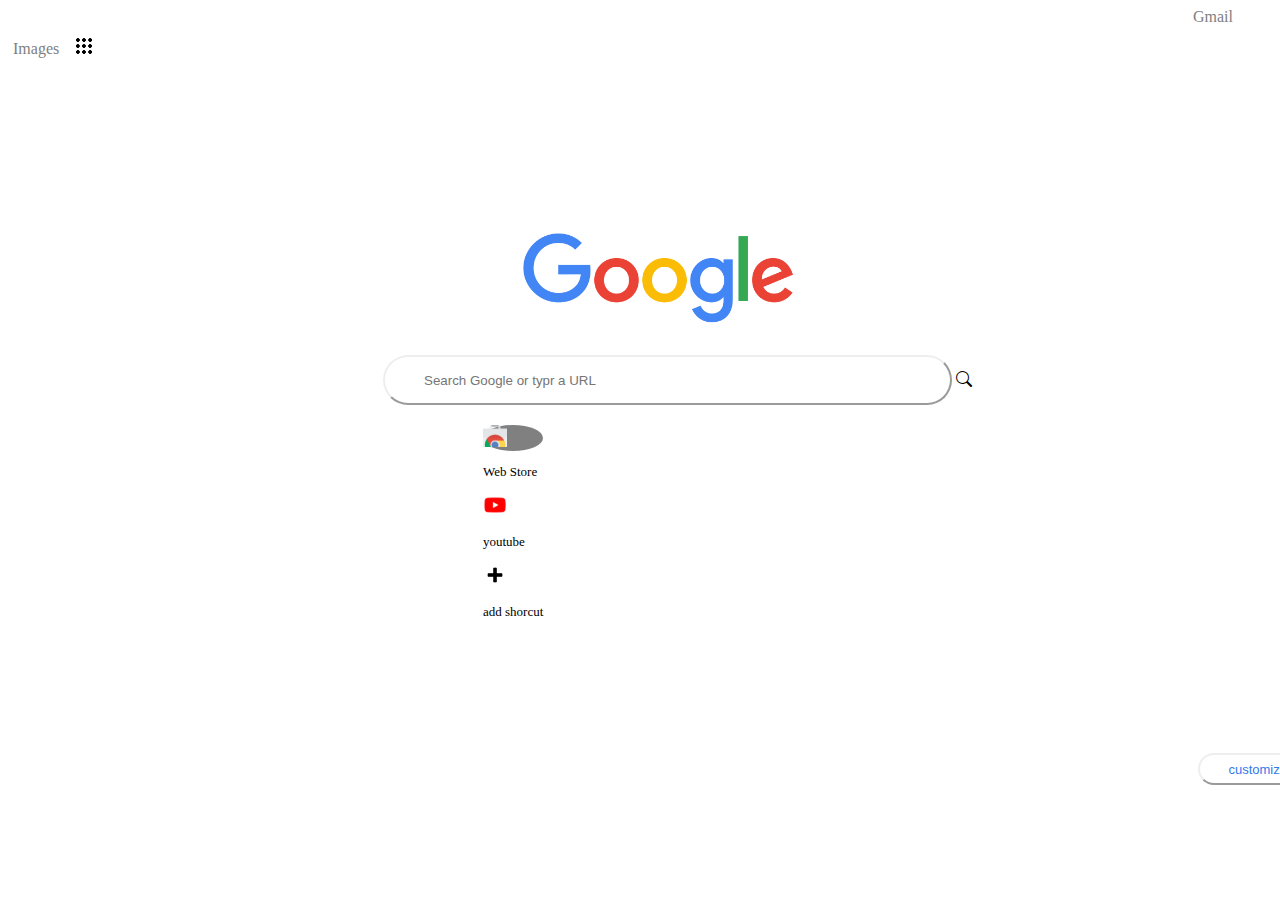
==== index.html @ c6decaee "first commit" ====
<!DOCTYPE html>
<html lang="en">
  <head>
    <meta charset="UTF-8" />
    <meta http-equiv="X-UA-Compatible" content="IE=edge" />
    <meta name="viewport" content="width=device-width, initial-scale=1.0" />
    <title>Noogle</title>

    <!-- CSS only -->
    <link href="https://cdn.jsdelivr.net/npm/bootstrap@5.2.2/dist/css/bootstrap.min.css"rel="stylesheet"integrity="sha384-Zenh87qX5JnK2Jl0vWa8Ck2rdkQ2Bzep5IDxbcnCeuOxjzrPF/et3URy9Bv1WTRi"crossorigin="anonymous"/>

    <link rel="stylesheet" href="https://cdn.jsdelivr.net/npm/bootstrap-icons@1.9.1/font/bootstrap-icons.css">

    <link rel="stylesheet" href="main.css">
    <script src="main.js"></script>

  </head>
  <body>

<div class="container-fluid" id="con">
  <a class="item" id="gm">Gmail</a>
  <a class="item">Images</a>
  <button class="item" id="btn-1"><img src="/images/17704.png" alt=""></button>
</div>

     <img src="/images/580b57fcd9996e24bc43c51f.png" class ="" height="92" width="272" id="google">

   <div class="input-group">
      <input type="text" class="form-size" placeholder="          Search Google or typr a URL" id="bar" aria-describedby="inputGroup-sizing-lg">
      <i class="bi bi-search"></i>
    </div> 

  <div class="card-group">
    <div class="card" id="card1">
      <div class="title-icon" id="sp">
        <img class="card-img-top" src="/images/Chrome_Web_Store_logo_2012-2015.svg.png" alt="image" id="wsi">
      </div>
      <div class="class-body">     
        <p class="card-title" id="p2">Web Store</p>
      </div>
    </div>
    <div class="card" id="card2">
      <img class="card-img-top" src="/images/free-youtube-logo-icon-2431-thumb.png" alt="image" id="wsi">
      <div class="class-body">
        <p class="card-title" id="p2">youtube</p>
      </div>
    </div>
    <div class="card" id="card3">
      <img class="card-img-top" src="/images/images.png" alt="image" id="wsi">
      <div class="class-body">
        <p class="card-title" id="p2">add shorcut</p>
      </div>
    </div>
  </div>

<button id="csb">customize chrome</button>

  </body>
</html>
---- main.css ----
#google{
    margin-left: 515px;
    margin-top: 170px;
}
#bar{
    border-radius: 90px;
    height: 44px;
    width: 561px;
    border: outset 2px;
    margin-left: 375px;
    margin-top: 26px;
}
#btn-1{
    border: none;
    height: 32px;
    width: 32px;
    margin-top: 5px;
    background: transparent;
}
.item{
    margin-left: 5px;
    color: gray;
}
#gm{
    margin-left:1185px ;
}
.card{
    max-width: 112px;
    max-height: 112px;
    border: none;
}
.card-group{
    margin-left: 475px;
    margin-top: 20px;
}
#csb{
    margin-top: 120px;
    margin-left: 1190px;
    border-radius: 90px;
    border: outset 2px;
    font-size: small;
    width: 166.45px;
    height: 32px;
    color: #3578eb;
    background: transparent;
}
#wsi{
    max-width: 24px;
    max-height: 24px;
}
#p2{
    font-size: small;

}
#sp{
    border-radius: 50%;
    background-color: gray;
    max-height: 60px;
    max-width: 60px;
}
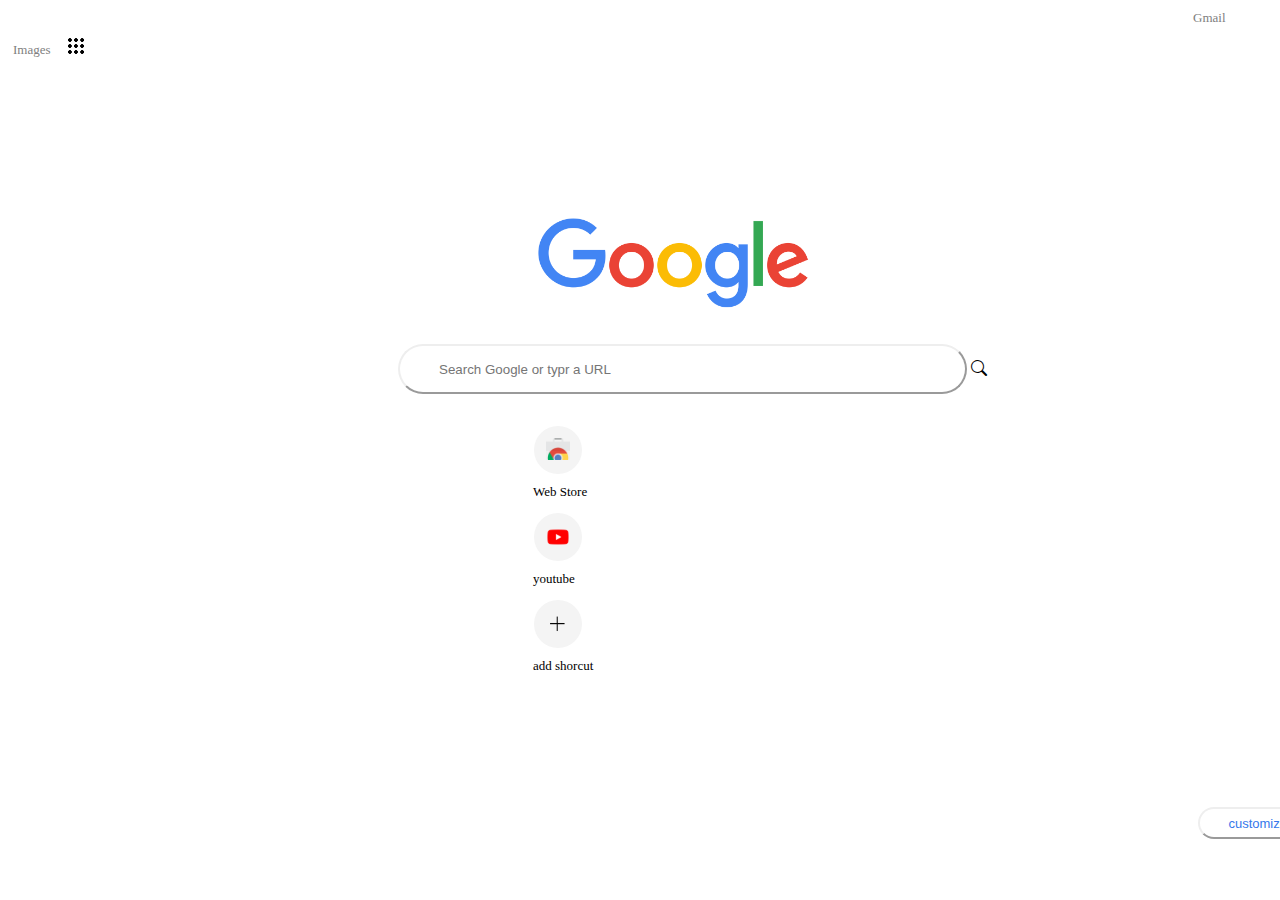
==== commit 72de7d84: "major css changes" ====
--- a/index.html
+++ b/index.html
@@ -40,13 +40,17 @@
       </div>
     </div>
     <div class="card" id="card2">
+      <div class="title-icon" id="sp">
       <img class="card-img-top" src="/images/free-youtube-logo-icon-2431-thumb.png" alt="image" id="wsi">
-      <div class="class-body">
+    </div>
+      <div class="class-body">  
         <p class="card-title" id="p2">youtube</p>
       </div>
     </div>
     <div class="card" id="card3">
-      <img class="card-img-top" src="/images/images.png" alt="image" id="wsi">
+      <div class="title-icon" id="sp">
+      <img class="card-img-top" src="/images/plus.png" alt="image" id="wsi">
+    </div>
       <div class="class-body">
         <p class="card-title" id="p2">add shorcut</p>
       </div>
--- a/main.css
+++ b/main.css
@@ -1,14 +1,14 @@
 #google{
-    margin-left: 515px;
-    margin-top: 170px;
+    margin-left: 530px;
+    margin-top: 155px;
 }
 #bar{
     border-radius: 90px;
     height: 44px;
     width: 561px;
     border: outset 2px;
-    margin-left: 375px;
-    margin-top: 26px;
+    margin-left: 390px;
+    margin-top: 30px;
 }
 #btn-1{
     border: none;
@@ -20,18 +20,23 @@
 .item{
     margin-left: 5px;
     color: gray;
+    font-weight:500;
+    text-decoration: none;
+    font-size: small;
 }
 #gm{
     margin-left:1185px ;
 }
 .card{
+   
+    border: none;
     max-width: 112px;
     max-height: 112px;
-    border: none;
 }
 .card-group{
-    margin-left: 475px;
-    margin-top: 20px;
+    margin-left: 525px;
+    margin-top: 32px;
+    
 }
 #csb{
     margin-top: 120px;
@@ -47,14 +52,17 @@
 #wsi{
     max-width: 24px;
     max-height: 24px;
+    margin: 12px;
 }
 #p2{
     font-size: small;
+    margin-top: 10px;
 
 }
 #sp{
     border-radius: 50%;
-    background-color: gray;
-    max-height: 60px;
-    max-width: 60px;
+    background-color: #f4f4f4;
+    height: 48px;
+    width: 48px;
+    margin-left: 1px;
 }